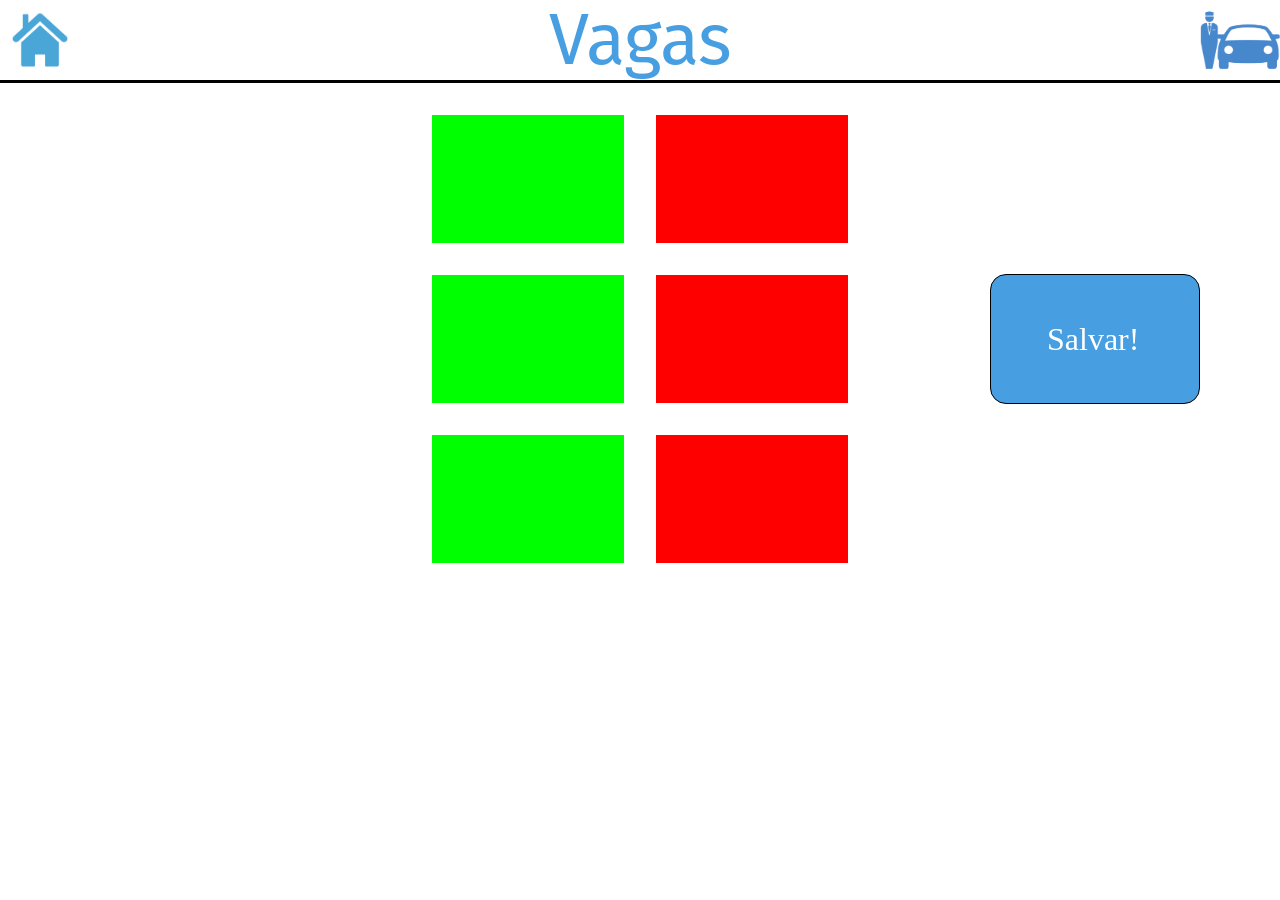
==== Projeto/HTML/manejar_carros(vagas).html @ f72de9ae "Projeto" ====
<!DOCTYPE html>
<html lang="pt-BR">
    <head>
        <title>Manejar Carros</title> <!---->
        <meta charset="UTF-8">
        <link href="../CSS/reset.css" rel="stylesheet">
        <link href="../CSS/manejar_carros(vagas)_estilo.css" rel="stylesheet">
        <link rel="preconnect" href="https://fonts.googleapis.com">
        <link rel="preconnect" href="https://fonts.gstatic.com" crossorigin>
        <link href="https://fonts.googleapis.com/css2?family=Fira+Sans:ital,wght@0,100;0,200;0,300;0,400;0,500;0,600;0,700;0,800;0,900;1,100;1,200;1,300;1,400;1,500;1,600;1,700;1,800;1,900&family=PT+Serif:ital,wght@0,400;0,700;1,400;1,700&family=Roboto:ital,wght@0,100;0,300;0,400;0,500;0,700;0,900;1,100;1,300;1,400;1,500;1,700;1,900&family=Source+Serif+Pro:ital,wght@0,200;0,300;0,400;0,600;0,700;0,900;1,200;1,300;1,400;1,600;1,700;1,900&display=swap" rel="stylesheet">
        <script src="../JS/disponibilidade.js"></script>
        <script src="../JS/template.js"></script>
        
        <meta name="viewport" content="width=device-width, initial-scale=1.0">
    </head>
    <body>
        <header>
            <a href="index.html"><img class='menu_hamburguer' src="../IMAGENS/foto_menu.png" alt = "menu hamburguer"></a>
            <h1>
                Vagas
            </h1>
            <img class='logo' src="../IMAGENS/foto_estacionamento.png" alt="logo">
        </header>
        <main>
            <div class="linha">
                <div class='coluna'>
                    <div class="vagaVerde"></div>
                    <div class="vagaVerde"></div>
                    <div class="vagaVerde"></div>
                </div>
                <div class='coluna'>
                    <div class="vagaVermelha"></div>
                    <div class="vagaVermelha"></div>
                    <div class="vagaVermelha"></div>
                </div>
            </div>
            <h2 id="salvar">Salvar!</h2>
        </main>
    </body>
</html>
---- Projeto/CSS/manejar_carros(vagas)_estilo.css ----
html, body {
    background-color: white;
    width:100%;
    height: 100%;
}
header {
    color: #479ee0;
    font-size: 4.5rem;
    position: relative;
    display: flex;
    justify-content: center;
    align-items: center;
    height: 5rem;
    border-bottom: .2rem solid black;
    margin-bottom: 1rem;
}
.menu_hamburguer {
    position: absolute;
    top: 0;
    left: 0;
    width: 5rem;
    height: 5rem;
}
.logo {
    position: absolute;
    top: 0;
    right: 0;
    width: 5rem;
    height: 5rem;
}
main {
    flex-grow: 1;
    display: flex;
    flex-direction: column;
    justify-content: space-evenly;
}
h1{
    font-family: 'Fira Sans', 'Roboto',  sans-serif;
}
/*a {
    display: block;
    margin: 1rem;
    border: .1rem solid black;
    padding: 0.5rem 1rem 0.5rem 1rem;
    font-size: 2rem;
    text-decoration: none;
    border-radius: .5rem;
    color: red;
}*/
.menu{
    position: absolute;
    color: white;
    background-color: #479ee0;
    display: flex;
    margin: 1rem;
    border: .1rem solid black;
    padding: 0.5rem 1rem 0.5rem 1rem;
    font-size: 2rem;
    text-decoration: none;
    border-radius: .5rem;
    height: 5rem;
    width: 12rem;
    justify-content: center;
    align-items: center;
    right: 8rem;
    bottom: 10rem;
    font-family: 'Source Serif Pro', 'PT Serif', serif;
}
.vagaVermelha {
    height: 8rem;
    width: 12rem;
    background-color: red;
    margin: 1rem;
}
.vagaVerde {
    height: 8rem;
    width: 12rem;
    background-color: #0f0;
    margin: 1rem;
}
.coluna {
    display: flex;
    flex-direction: column;
    justify-content: center;
    align-items: center;
}
.linha {
    display: flex;
    flex-direction: row;
    justify-content: center;
    align-items: center;
}
h2 {
    position: absolute;
    right: 4rem;
    width: 6rem;
    height: 5rem;
    display: flex;
    align-items: center;
    margin: 1rem;
    border: .1rem solid black;
    padding: 1.5rem 3.5rem 1.5rem 3.5rem;
    font-size: 2rem;
    text-decoration: none;
    border-radius: 1rem;
    color:white;
    background-color: #479ee0;
}
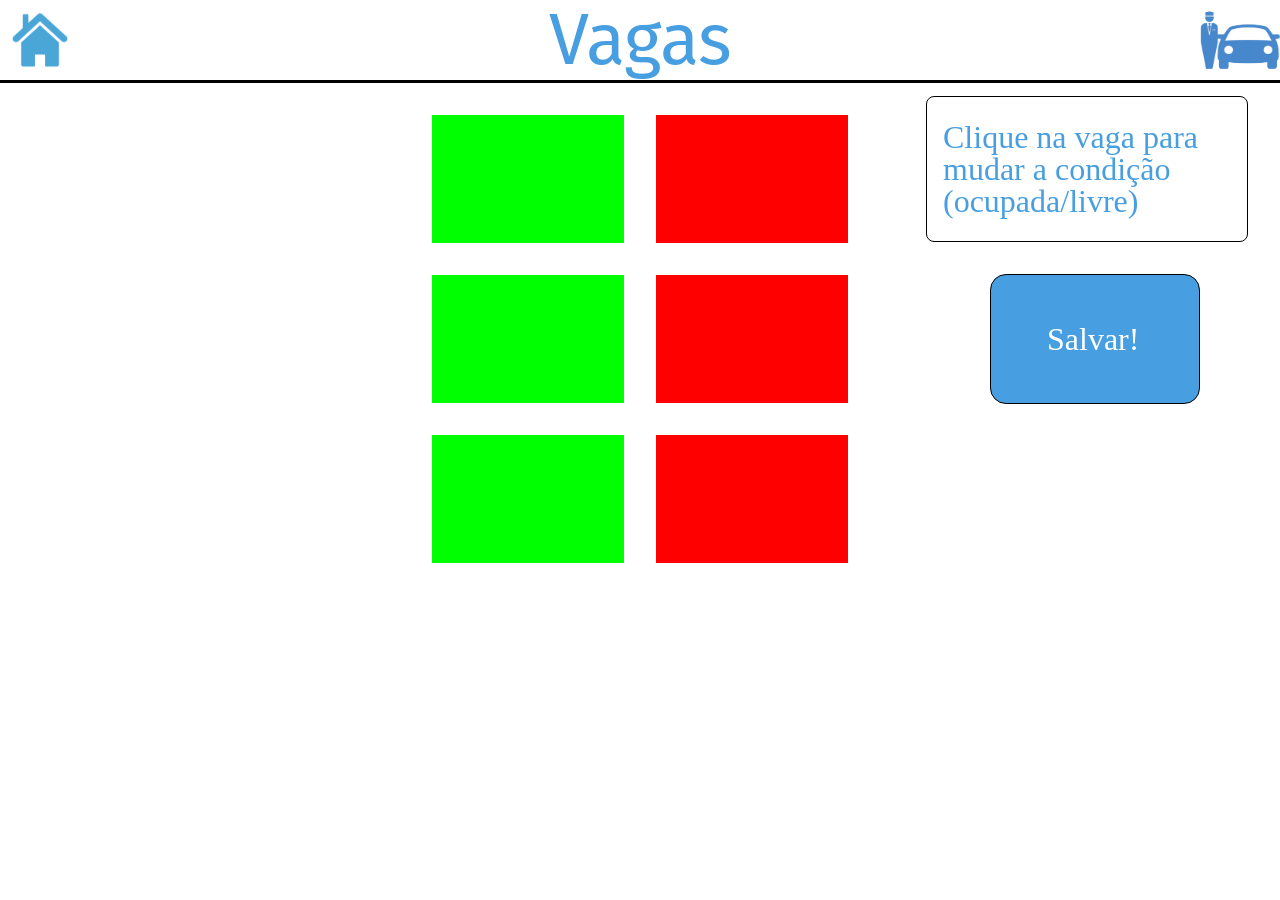
==== commit 8c3725dc: "Colocando explicação nas vagas" ====
--- a/Projeto/HTML/manejar_carros(vagas).html
+++ b/Projeto/HTML/manejar_carros(vagas).html
@@ -34,6 +34,7 @@
                     <div class="vagaVermelha"></div>
                 </div>
             </div>
+            <h2 id='explicacao'>Clique na vaga para mudar a condição (ocupada/livre)</h2>
             <h2 id="salvar">Salvar!</h2>
         </main>
     </body>
--- a/Projeto/CSS/manejar_carros(vagas)_estilo.css
+++ b/Projeto/CSS/manejar_carros(vagas)_estilo.css
@@ -105,4 +105,24 @@
     border-radius: 1rem;
     color:white;
     background-color: #479ee0;
+}
+
+#explicacao{
+    position: absolute;
+    color: #479ee0;
+    background-color: white;
+    display: flex;
+    margin: 1rem;
+    border: .1rem solid black;
+    padding: 0.5rem 1rem 0.5rem 1rem;
+    font-size: 2rem;
+    text-decoration: none;
+    border-radius: .5rem;
+    height: 8rem;
+    width: 18rem;
+    justify-content: center;
+    align-items: center;
+    right: 1rem;
+    top: 5rem;
+    font-family: 'Source Serif Pro', 'PT Serif', serif;
 }
